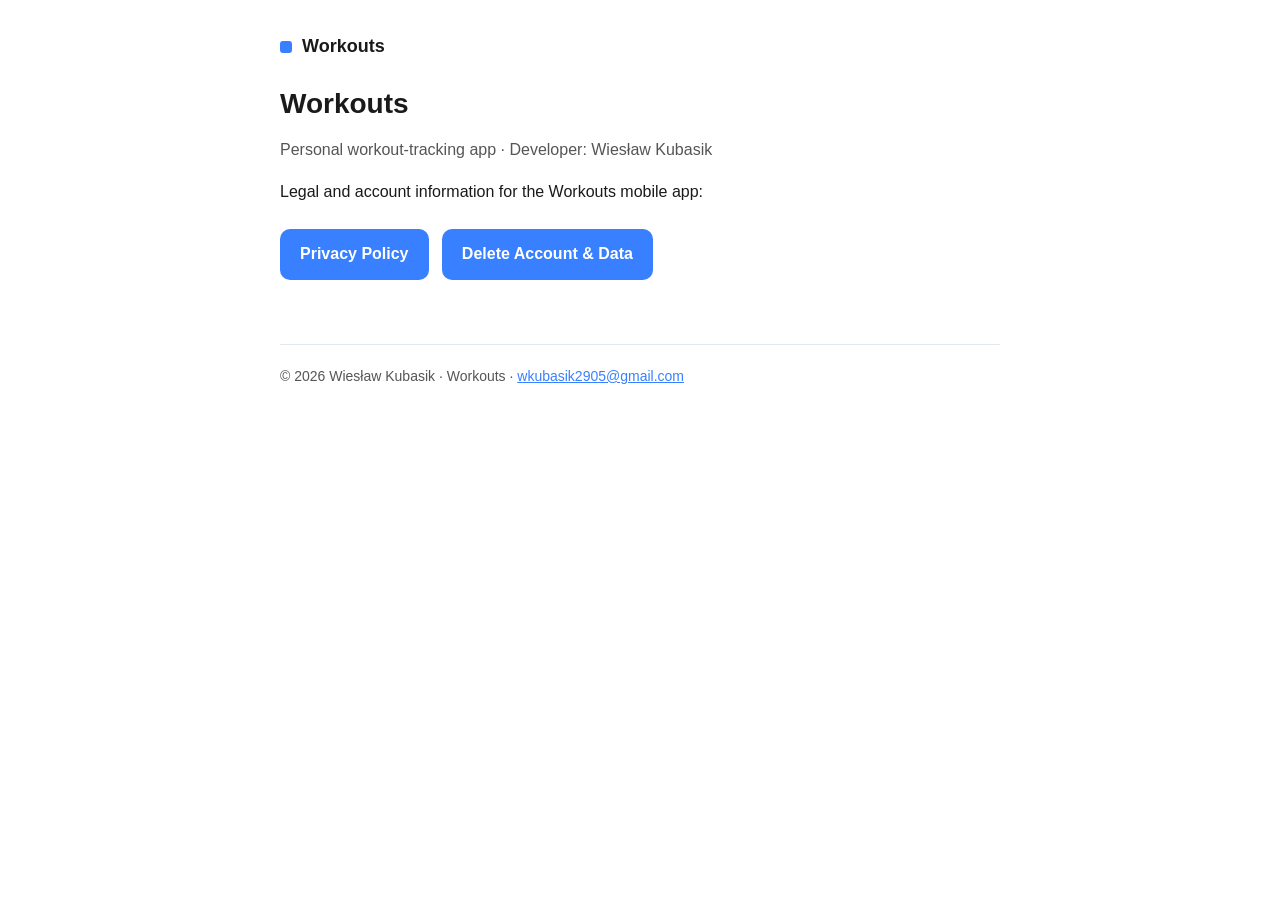
==== index.html @ 95e95e94 "Add Workouts legal pages (privacy policy + account deletion)" ====
<!DOCTYPE html>
<html lang="en">
<head>
  <meta charset="utf-8">
  <meta name="viewport" content="width=device-width, initial-scale=1">
  <title>Workouts — Legal</title>
  <link rel="stylesheet" href="styles.css">
</head>
<body>
<div class="wrap">
  <header class="top">
    <a class="brand" href="index.html"><span class="dot"></span>Workouts</a>
  </header>
  <h1>Workouts</h1>
  <p class="muted">Personal workout-tracking app · Developer: Wiesław Kubasik</p>
  <p>Legal and account information for the Workouts mobile app:</p>
  <p>
    <a class="btn" href="privacy-policy.html">Privacy Policy</a>
    &nbsp;
    <a class="btn" href="delete-account.html">Delete Account &amp; Data</a>
  </p>
  <footer class="foot">
    <div>© 2026 Wiesław Kubasik · Workouts · <a href="mailto:wkubasik2905@gmail.com">wkubasik2905@gmail.com</a></div>
  </footer>
</div>
</body>
</html>
---- styles.css ----
:root {
  --brand: #3880ff;
  --text: #1a1a1a;
  --muted: #555;
  --bg: #ffffff;
  --card: #f6f8fc;
  --border: #e2e8f0;
  --max: 760px;
}

@media (prefers-color-scheme: dark) {
  :root {
    --text: #e8eaed;
    --muted: #a0a6ad;
    --bg: #17181c;
    --card: #202228;
    --border: #2c2f36;
  }
}

* { box-sizing: border-box; }

html { -webkit-text-size-adjust: 100%; }

body {
  margin: 0;
  padding: 0;
  font-family: -apple-system, BlinkMacSystemFont, "Segoe UI", Roboto, Helvetica, Arial, sans-serif;
  line-height: 1.65;
  color: var(--text);
  background: var(--bg);
}

.wrap {
  max-width: var(--max);
  margin: 0 auto;
  padding: 32px 20px 80px;
}

header.top {
  display: flex;
  align-items: center;
  justify-content: space-between;
  gap: 12px;
  flex-wrap: wrap;
  margin-bottom: 8px;
}

.brand {
  display: flex;
  align-items: center;
  gap: 10px;
  font-weight: 700;
  font-size: 18px;
  color: var(--text);
  text-decoration: none;
}

.brand .dot {
  width: 12px;
  height: 12px;
  border-radius: 3px;
  background: var(--brand);
  display: inline-block;
}

.lang-toggle {
  display: inline-flex;
  border: 1px solid var(--border);
  border-radius: 999px;
  overflow: hidden;
}

.lang-toggle button {
  border: 0;
  background: transparent;
  color: var(--muted);
  padding: 6px 14px;
  font-size: 14px;
  font-weight: 600;
  cursor: pointer;
}

.lang-toggle button.active {
  background: var(--brand);
  color: #fff;
}

h1 { font-size: 28px; line-height: 1.25; margin: 24px 0 4px; }
h2 { font-size: 20px; margin: 34px 0 8px; }
h3 { font-size: 16px; margin: 22px 0 6px; }

p, li { color: var(--text); }
.muted { color: var(--muted); }

.updated {
  color: var(--muted);
  font-size: 14px;
  margin-top: 0;
}

a { color: var(--brand); }

ul { padding-left: 22px; }
li { margin: 6px 0; }

.card {
  background: var(--card);
  border: 1px solid var(--border);
  border-radius: 12px;
  padding: 16px 18px;
  margin: 18px 0;
}

.steps {
  counter-reset: step;
  list-style: none;
  padding-left: 0;
}
.steps li {
  position: relative;
  padding-left: 40px;
  margin: 14px 0;
}
.steps li::before {
  counter-increment: step;
  content: counter(step);
  position: absolute;
  left: 0;
  top: 0;
  width: 26px;
  height: 26px;
  border-radius: 50%;
  background: var(--brand);
  color: #fff;
  font-weight: 700;
  font-size: 14px;
  display: flex;
  align-items: center;
  justify-content: center;
}

footer.foot {
  margin-top: 56px;
  padding-top: 20px;
  border-top: 1px solid var(--border);
  color: var(--muted);
  font-size: 14px;
}
footer.foot a { margin-right: 16px; }

.hidden { display: none !important; }

.btn {
  display: inline-block;
  background: var(--brand);
  color: #fff;
  text-decoration: none;
  padding: 12px 20px;
  border-radius: 10px;
  font-weight: 600;
  margin: 8px 0;
}
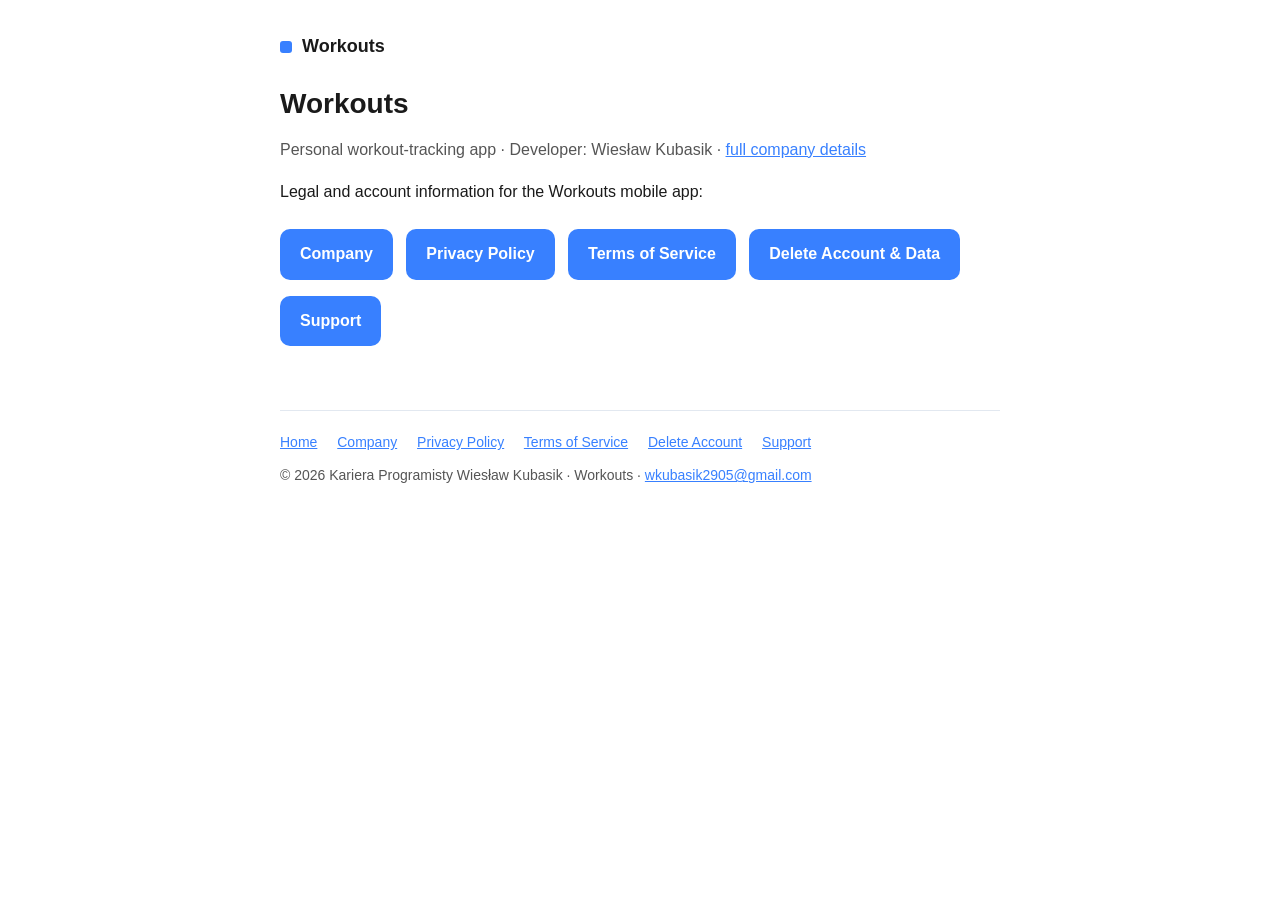
==== commit 7d62a9ea: "Add company/ownership, terms of service, and support pages Adds the legal-entity details (JDG busine" ====
--- a/index.html
+++ b/index.html
@@ -12,15 +12,28 @@
     <a class="brand" href="index.html"><span class="dot"></span>Workouts</a>
   </header>
   <h1>Workouts</h1>
-  <p class="muted">Personal workout-tracking app · Developer: Wiesław Kubasik</p>
+  <p class="muted">Personal workout-tracking app · Developer: Wiesław Kubasik ·
+    <a href="company.html">full company details</a></p>
   <p>Legal and account information for the Workouts mobile app:</p>
   <p>
+    <a class="btn" href="company.html">Company</a>
+    &nbsp;
     <a class="btn" href="privacy-policy.html">Privacy Policy</a>
     &nbsp;
+    <a class="btn" href="terms-of-service.html">Terms of Service</a>
+    &nbsp;
     <a class="btn" href="delete-account.html">Delete Account &amp; Data</a>
+    &nbsp;
+    <a class="btn" href="support.html">Support</a>
   </p>
   <footer class="foot">
-    <div>© 2026 Wiesław Kubasik · Workouts · <a href="mailto:wkubasik2905@gmail.com">wkubasik2905@gmail.com</a></div>
+    <a href="index.html">Home</a>
+    <a href="company.html">Company</a>
+    <a href="privacy-policy.html">Privacy Policy</a>
+    <a href="terms-of-service.html">Terms of Service</a>
+    <a href="delete-account.html">Delete Account</a>
+    <a href="support.html">Support</a>
+    <div style="margin-top:10px">© 2026 Kariera Programisty Wiesław Kubasik · Workouts · <a href="mailto:wkubasik2905@gmail.com">wkubasik2905@gmail.com</a></div>
   </footer>
 </div>
 </body>
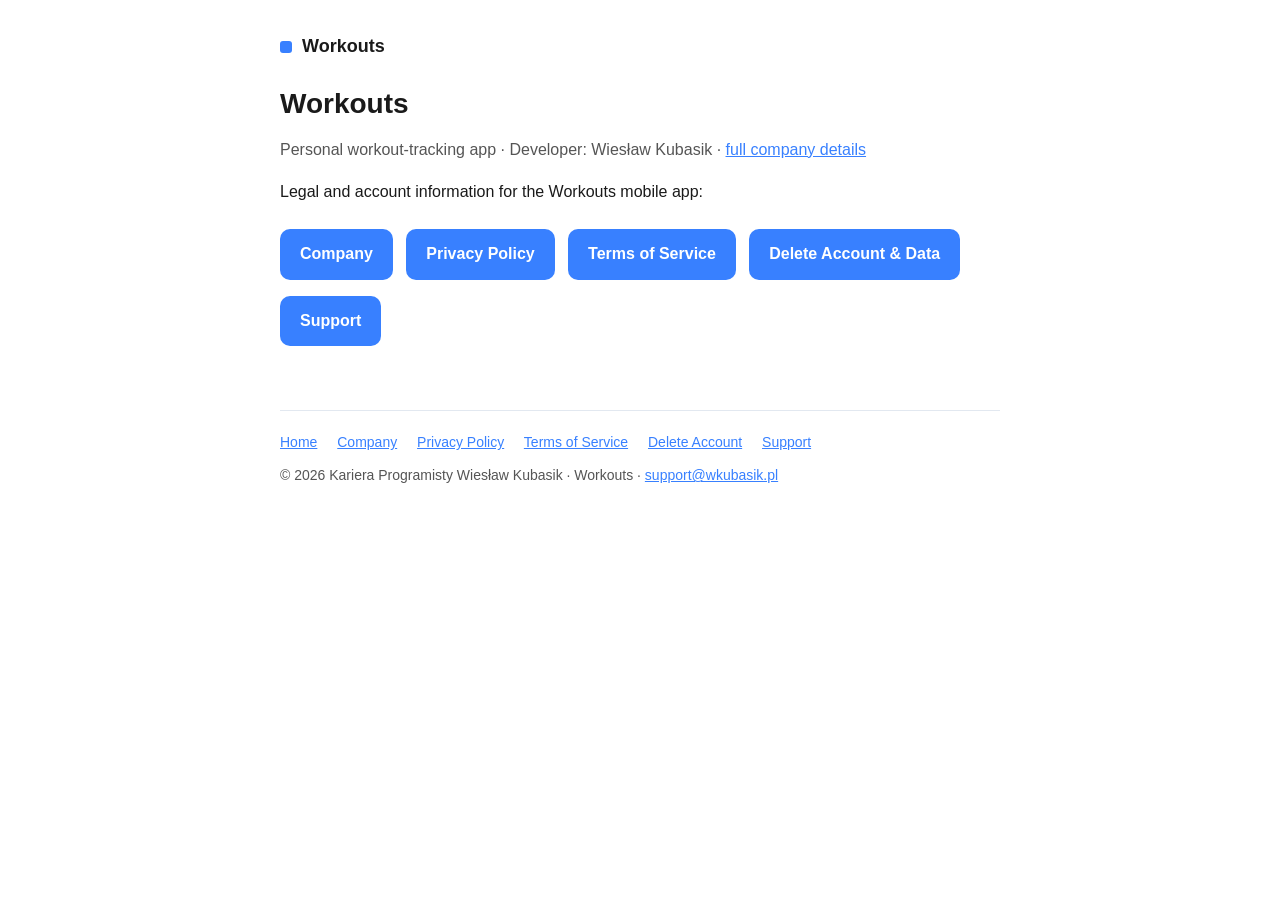
==== commit d463f37f: "update to new email" ====
--- a/index.html
+++ b/index.html
@@ -33,7 +33,7 @@
     <a href="terms-of-service.html">Terms of Service</a>
     <a href="delete-account.html">Delete Account</a>
     <a href="support.html">Support</a>
-    <div style="margin-top:10px">© 2026 Kariera Programisty Wiesław Kubasik · Workouts · <a href="mailto:wkubasik2905@gmail.com">wkubasik2905@gmail.com</a></div>
+    <div style="margin-top:10px">© 2026 Kariera Programisty Wiesław Kubasik · Workouts · <a href="mailto:support@wkubasik.pl">support@wkubasik.pl</a></div>
   </footer>
 </div>
 </body>
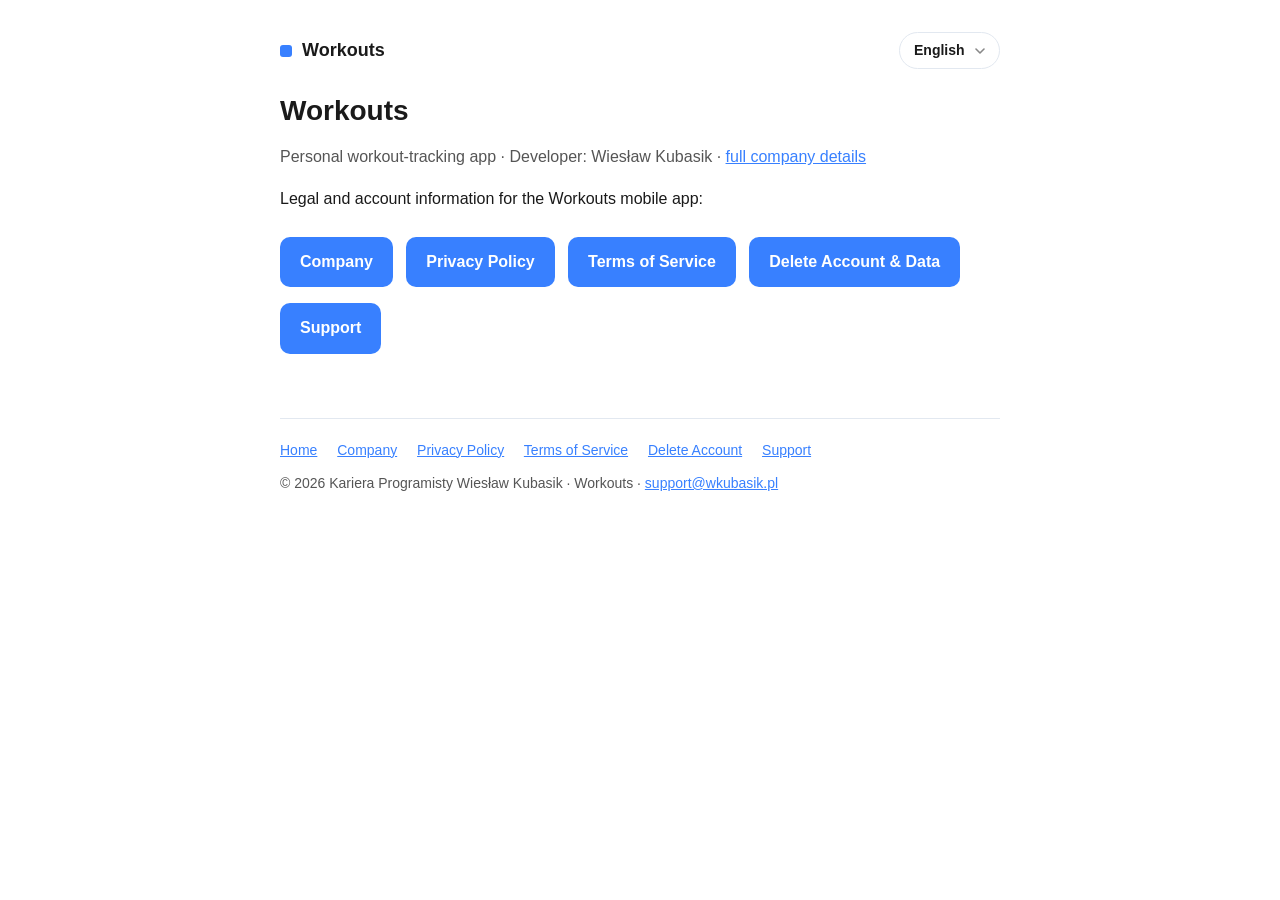
==== commit 4d67582c: "Legal site: one script for its languages, and English for any other (LANG-21) The five inline EN/PL " ====
--- a/index.html
+++ b/index.html
@@ -5,36 +5,67 @@
   <meta name="viewport" content="width=device-width, initial-scale=1">
   <title>Workouts — Legal</title>
   <link rel="stylesheet" href="styles.css">
+  <!-- alternates: the published languages, written by node tools/check-site.mjs --fix -->
+  <link rel="alternate" hreflang="en" href="https://wkubasik.pl/?lang=en">
+  <link rel="alternate" hreflang="pl" href="https://wkubasik.pl/?lang=pl">
+  <link rel="alternate" hreflang="x-default" href="https://wkubasik.pl/">
+  <!-- /alternates -->
 </head>
 <body>
 <div class="wrap">
   <header class="top">
     <a class="brand" href="index.html"><span class="dot"></span>Workouts</a>
+    <div class="lang-menu" hidden></div>
   </header>
-  <h1>Workouts</h1>
-  <p class="muted">Personal workout-tracking app · Developer: Wiesław Kubasik ·
-    <a href="company.html">full company details</a></p>
-  <p>Legal and account information for the Workouts mobile app:</p>
-  <p>
-    <a class="btn" href="company.html">Company</a>
-    &nbsp;
-    <a class="btn" href="privacy-policy.html">Privacy Policy</a>
-    &nbsp;
-    <a class="btn" href="terms-of-service.html">Terms of Service</a>
-    &nbsp;
-    <a class="btn" href="delete-account.html">Delete Account &amp; Data</a>
-    &nbsp;
-    <a class="btn" href="support.html">Support</a>
-  </p>
+  <!-- ==================== ENGLISH ==================== -->
+  <section class="lang" lang="en" data-title="Workouts — Legal">
+    <h1>Workouts</h1>
+    <p class="muted">Personal workout-tracking app · Developer: Wiesław Kubasik ·
+      <a href="company.html">full company details</a></p>
+    <p>Legal and account information for the Workouts mobile app:</p>
+    <p>
+      <a class="btn" href="company.html">Company</a>
+      &nbsp;
+      <a class="btn" href="privacy-policy.html">Privacy Policy</a>
+      &nbsp;
+      <a class="btn" href="terms-of-service.html">Terms of Service</a>
+      &nbsp;
+      <a class="btn" href="delete-account.html">Delete Account &amp; Data</a>
+      &nbsp;
+      <a class="btn" href="support.html">Support</a>
+    </p>
+  </section>
+
+  <!-- ==================== POLISH ==================== -->
+  <section class="lang hidden" lang="pl" data-title="Workouts — Informacje prawne">
+    <h1>Workouts</h1>
+    <p class="muted">Aplikacja do śledzenia własnych treningów · Deweloper: Wiesław Kubasik ·
+      <a href="company.html">pełne dane firmy</a></p>
+    <p>Informacje prawne i dotyczące konta w aplikacji mobilnej Workouts:</p>
+    <p>
+      <a class="btn" href="company.html">Firma</a>
+      &nbsp;
+      <a class="btn" href="privacy-policy.html">Polityka prywatności</a>
+      &nbsp;
+      <a class="btn" href="terms-of-service.html">Regulamin</a>
+      &nbsp;
+      <a class="btn" href="delete-account.html">Usuwanie konta i danych</a>
+      &nbsp;
+      <a class="btn" href="support.html">Pomoc</a>
+    </p>
+  </section>
+
   <footer class="foot">
-    <a href="index.html">Home</a>
-    <a href="company.html">Company</a>
-    <a href="privacy-policy.html">Privacy Policy</a>
-    <a href="terms-of-service.html">Terms of Service</a>
-    <a href="delete-account.html">Delete Account</a>
-    <a href="support.html">Support</a>
+    <a href="index.html" data-word="home">Home</a>
+    <a href="company.html" data-word="company">Company</a>
+    <a href="privacy-policy.html" data-word="privacy">Privacy Policy</a>
+    <a href="terms-of-service.html" data-word="terms">Terms of Service</a>
+    <a href="delete-account.html" data-word="delete">Delete Account</a>
+    <a href="support.html" data-word="support">Support</a>
     <div style="margin-top:10px">© 2026 Kariera Programisty Wiesław Kubasik · Workouts · <a href="mailto:support@wkubasik.pl">support@wkubasik.pl</a></div>
   </footer>
 </div>
+
+<script src="lang.js"></script>
 </body>
 </html>
--- a/styles.css
+++ b/styles.css
@@ -64,29 +64,43 @@
   display: inline-block;
 }
 
-.lang-toggle {
-  display: inline-flex;
+/* The language menu (lang.js): each language by its own name. Drawn by the script, so absent without it. */
+.lang-menu select {
+  appearance: none;
+  -webkit-appearance: none;
   border: 1px solid var(--border);
   border-radius: 999px;
-  overflow: hidden;
-}
-
-.lang-toggle button {
-  border: 0;
-  background: transparent;
-  color: var(--muted);
-  padding: 6px 14px;
+  background: transparent url("data:image/svg+xml,%3Csvg xmlns='http://www.w3.org/2000/svg' width='10' height='6' viewBox='0 0 10 6'%3E%3Cpath d='M1 1l4 4 4-4' fill='none' stroke='%23888' stroke-width='1.6' stroke-linecap='round' stroke-linejoin='round'/%3E%3C/svg%3E") no-repeat right 14px center;
+  color: var(--text);
+  font: inherit;
   font-size: 14px;
   font-weight: 600;
+  padding: 6px 34px 6px 14px;
+  min-height: 34px;
+  max-width: 100%;
   cursor: pointer;
 }
 
-.lang-toggle button.active {
-  background: var(--brand);
-  color: #fff;
+.lang-menu select:focus-visible {
+  outline: 2px solid var(--brand);
+  outline-offset: 2px;
+}
+
+.lang-menu option {
+  color: #1a1a1a;
+  background: #fff;
+}
+
+/* A translation not yet reviewed by its lawyer (lang.js, `draft`). */
+.draft-notice {
+  border-color: #e0a800;
+  font-size: 15px;
 }
 
 h1 { font-size: 28px; line-height: 1.25; margin: 24px 0 4px; }
+/* A longer language's word must not push a phone's page sideways: headings hyphenate in the section's language. */
+h1, h2, h3 { hyphens: auto; -webkit-hyphens: auto; }
+body { overflow-wrap: break-word; }
 h2 { font-size: 20px; margin: 34px 0 8px; }
 h3 { font-size: 16px; margin: 22px 0 6px; }
 
@@ -110,6 +124,15 @@
   border-radius: 12px;
   padding: 16px 18px;
   margin: 18px 0;
+}
+
+.table { overflow-x: auto; }
+table { width: 100%; border-collapse: collapse; font-size: 15px; margin: 8px 0 16px; }
+th, td {
+  text-align: left;
+  vertical-align: top;
+  padding: 8px 12px 8px 0;
+  border-bottom: 1px solid var(--border);
 }
 
 .steps {
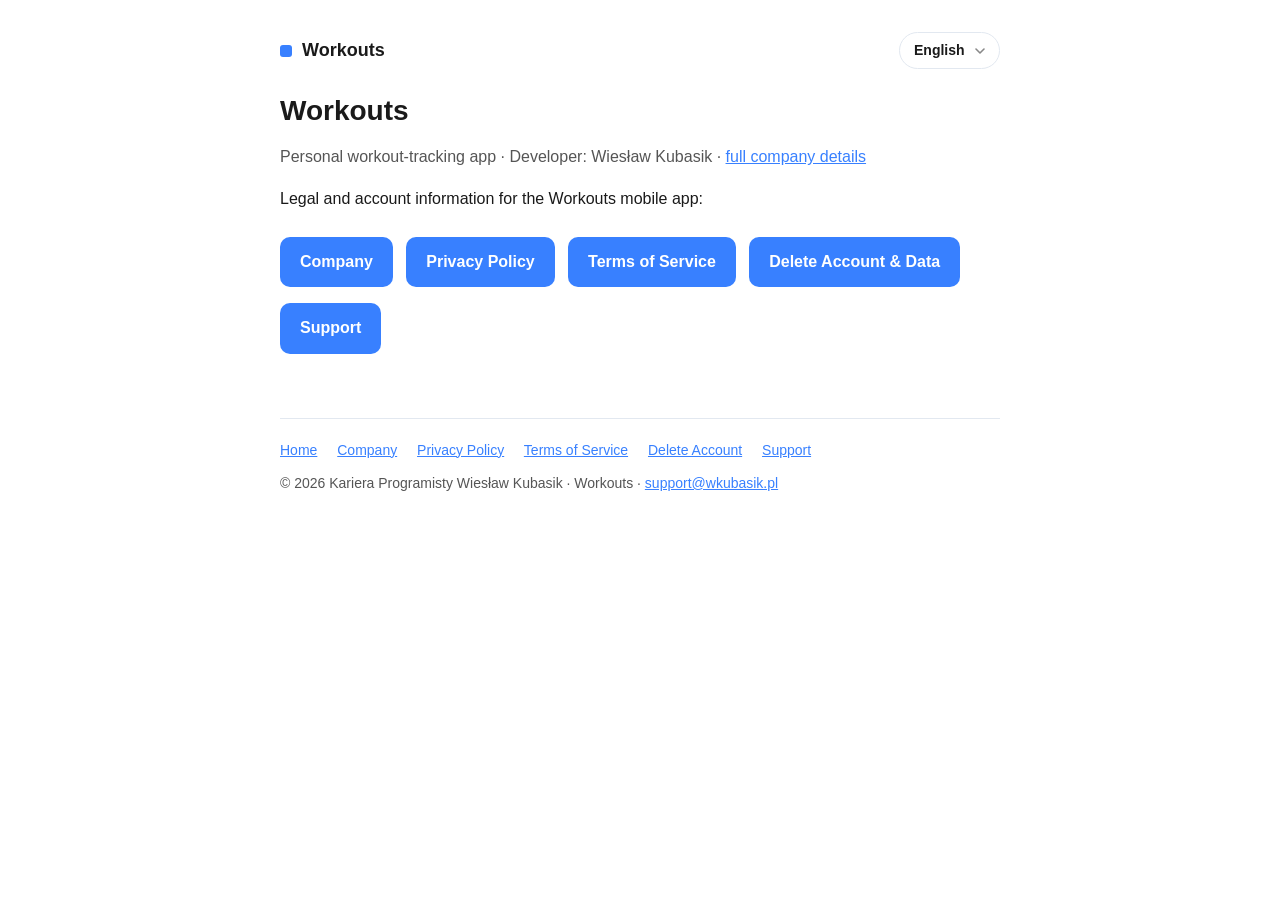
==== commit 82c84298: "Legal site: every page in six more languages, as drafts for their lawyers (LANG-21) German, Spanish " ====
--- a/index.html
+++ b/index.html
@@ -55,6 +55,120 @@
     </p>
   </section>
 
+  <!-- ==================== GERMAN ==================== -->
+  <section class="lang hidden" lang="de" data-title="Workouts — Rechtliches">
+    <h1>Workouts</h1>
+    <p class="muted">App zum Erfassen deines Trainings · Entwickler: Wiesław Kubasik ·
+      <a href="company.html">alle Angaben zum Unternehmen</a></p>
+    <p>Rechtliches und Informationen zum Konto für die mobile App Workouts:</p>
+    <p>
+      <a class="btn" href="company.html">Unternehmen</a>
+      &nbsp;
+      <a class="btn" href="privacy-policy.html">Datenschutzerklärung</a>
+      &nbsp;
+      <a class="btn" href="terms-of-service.html">Nutzungsbedingungen</a>
+      &nbsp;
+      <a class="btn" href="delete-account.html">Konto und Daten löschen</a>
+      &nbsp;
+      <a class="btn" href="support.html">Support</a>
+    </p>
+  </section>
+
+  <!-- ==================== SPANISH (LATIN AMERICA) ==================== -->
+  <section class="lang hidden" lang="es-419" data-title="Workouts — Información legal">
+    <h1>Workouts</h1>
+    <p class="muted">App personal de registro de entrenamientos · Desarrollador: Wiesław Kubasik ·
+      <a href="company.html">datos completos de la empresa</a></p>
+    <p>Información legal y sobre la cuenta de la app móvil Workouts:</p>
+    <p>
+      <a class="btn" href="company.html">Empresa</a>
+      &nbsp;
+      <a class="btn" href="privacy-policy.html">Política de privacidad</a>
+      &nbsp;
+      <a class="btn" href="terms-of-service.html">Términos de uso</a>
+      &nbsp;
+      <a class="btn" href="delete-account.html">Eliminar cuenta y datos</a>
+      &nbsp;
+      <a class="btn" href="support.html">Soporte</a>
+    </p>
+  </section>
+
+  <!-- ==================== FRENCH ==================== -->
+  <section class="lang hidden" lang="fr" data-title="Workouts — Informations juridiques">
+    <h1>Workouts</h1>
+    <p class="muted">Application de suivi d’entraînement personnel · Développeur : Wiesław Kubasik ·
+      <a href="company.html">toutes les informations sur l’entreprise</a></p>
+    <p>Informations juridiques et informations sur le compte pour l’application mobile Workouts :</p>
+    <p>
+      <a class="btn" href="company.html">Entreprise</a>
+      &nbsp;
+      <a class="btn" href="privacy-policy.html">Politique de confidentialité</a>
+      &nbsp;
+      <a class="btn" href="terms-of-service.html">Conditions d’utilisation</a>
+      &nbsp;
+      <a class="btn" href="delete-account.html">Supprimer le compte et les données</a>
+      &nbsp;
+      <a class="btn" href="support.html">Assistance</a>
+    </p>
+  </section>
+
+  <!-- ==================== ITALIAN ==================== -->
+  <section class="lang hidden" lang="it" data-title="Workouts — Informazioni legali">
+    <h1>Workouts</h1>
+    <p class="muted">App personale per tenere traccia degli allenamenti · Sviluppatore: Wiesław Kubasik ·
+      <a href="company.html">tutti i dati dell’azienda</a></p>
+    <p>Informazioni legali e sull’account per l’app mobile Workouts:</p>
+    <p>
+      <a class="btn" href="company.html">Azienda</a>
+      &nbsp;
+      <a class="btn" href="privacy-policy.html">Informativa sulla privacy</a>
+      &nbsp;
+      <a class="btn" href="terms-of-service.html">Termini di utilizzo</a>
+      &nbsp;
+      <a class="btn" href="delete-account.html">Elimina account e dati</a>
+      &nbsp;
+      <a class="btn" href="support.html">Assistenza</a>
+    </p>
+  </section>
+
+  <!-- ==================== PORTUGUESE (BRAZIL) ==================== -->
+  <section class="lang hidden" lang="pt-BR" data-title="Workouts — Informações legais">
+    <h1>Workouts</h1>
+    <p class="muted">Aplicativo pessoal de acompanhamento de treinos · Desenvolvedor: Wiesław Kubasik ·
+      <a href="company.html">dados completos da empresa</a></p>
+    <p>Informações legais e sobre a conta do aplicativo para celular Workouts:</p>
+    <p>
+      <a class="btn" href="company.html">Empresa</a>
+      &nbsp;
+      <a class="btn" href="privacy-policy.html">Política de privacidade</a>
+      &nbsp;
+      <a class="btn" href="terms-of-service.html">Termos de uso</a>
+      &nbsp;
+      <a class="btn" href="delete-account.html">Excluir conta e dados</a>
+      &nbsp;
+      <a class="btn" href="support.html">Suporte</a>
+    </p>
+  </section>
+
+  <!-- ==================== UKRAINIAN ==================== -->
+  <section class="lang hidden" lang="uk" data-title="Workouts — Правова інформація">
+    <h1>Workouts</h1>
+    <p class="muted">Застосунок для відстеження особистих тренувань · Розробник: Wiesław Kubasik ·
+      <a href="company.html">повні відомості про компанію</a></p>
+    <p>Правова інформація та відомості про обліковий запис для мобільного застосунку Workouts:</p>
+    <p>
+      <a class="btn" href="company.html">Компанія</a>
+      &nbsp;
+      <a class="btn" href="privacy-policy.html">Політика конфіденційності</a>
+      &nbsp;
+      <a class="btn" href="terms-of-service.html">Умови використання</a>
+      &nbsp;
+      <a class="btn" href="delete-account.html">Видалення облікового запису й даних</a>
+      &nbsp;
+      <a class="btn" href="support.html">Підтримка</a>
+    </p>
+  </section>
+
   <footer class="foot">
     <a href="index.html" data-word="home">Home</a>
     <a href="company.html" data-word="company">Company</a>
--- a/styles.css
+++ b/styles.css
@@ -92,7 +92,7 @@
 }
 
 /* A translation not yet reviewed by its lawyer (lang.js, `draft`). */
-.draft-notice {
+.card.draft-notice {
   border-color: #e0a800;
   font-size: 15px;
 }
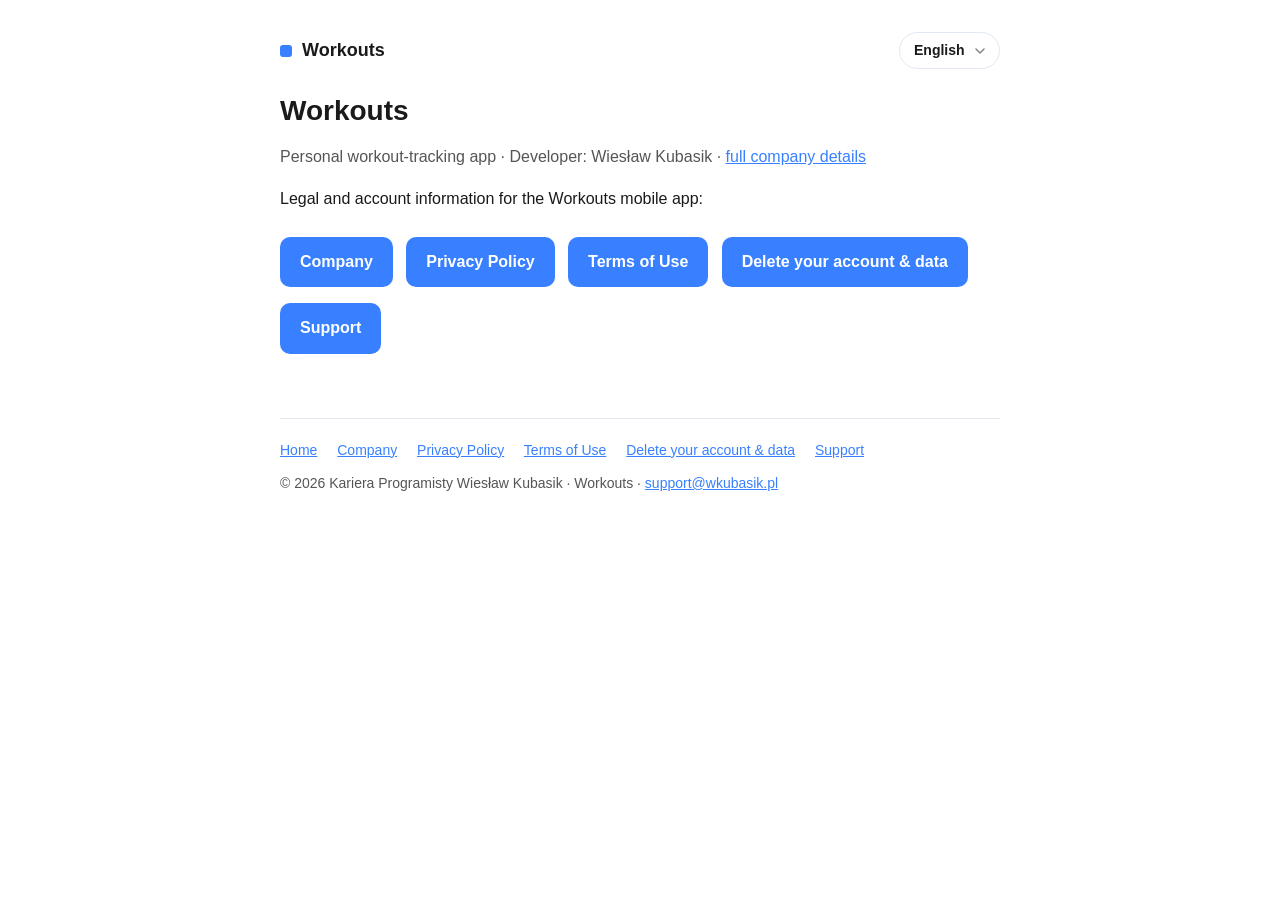
==== commit 79efb8f6: "Legal site: what the English and Polish said wrong, in every language (LANG-44) What LANG-21's six d" ====
--- a/index.html
+++ b/index.html
@@ -28,9 +28,9 @@
       &nbsp;
       <a class="btn" href="privacy-policy.html">Privacy Policy</a>
       &nbsp;
-      <a class="btn" href="terms-of-service.html">Terms of Service</a>
+      <a class="btn" href="terms-of-service.html">Terms of Use</a>
       &nbsp;
-      <a class="btn" href="delete-account.html">Delete Account &amp; Data</a>
+      <a class="btn" href="delete-account.html">Delete your account &amp; data</a>
       &nbsp;
       <a class="btn" href="support.html">Support</a>
     </p>
@@ -49,7 +49,7 @@
       &nbsp;
       <a class="btn" href="terms-of-service.html">Regulamin</a>
       &nbsp;
-      <a class="btn" href="delete-account.html">Usuwanie konta i danych</a>
+      <a class="btn" href="delete-account.html">Usuń swoje konto i dane</a>
       &nbsp;
       <a class="btn" href="support.html">Pomoc</a>
     </p>
@@ -68,7 +68,7 @@
       &nbsp;
       <a class="btn" href="terms-of-service.html">Nutzungsbedingungen</a>
       &nbsp;
-      <a class="btn" href="delete-account.html">Konto und Daten löschen</a>
+      <a class="btn" href="delete-account.html">Dein Konto und deine Daten löschen</a>
       &nbsp;
       <a class="btn" href="support.html">Support</a>
     </p>
@@ -87,7 +87,7 @@
       &nbsp;
       <a class="btn" href="terms-of-service.html">Términos de uso</a>
       &nbsp;
-      <a class="btn" href="delete-account.html">Eliminar cuenta y datos</a>
+      <a class="btn" href="delete-account.html">Eliminar tu cuenta y tus datos</a>
       &nbsp;
       <a class="btn" href="support.html">Soporte</a>
     </p>
@@ -106,7 +106,7 @@
       &nbsp;
       <a class="btn" href="terms-of-service.html">Conditions d’utilisation</a>
       &nbsp;
-      <a class="btn" href="delete-account.html">Supprimer le compte et les données</a>
+      <a class="btn" href="delete-account.html">Supprimer ton compte et tes données</a>
       &nbsp;
       <a class="btn" href="support.html">Assistance</a>
     </p>
@@ -125,7 +125,7 @@
       &nbsp;
       <a class="btn" href="terms-of-service.html">Termini di utilizzo</a>
       &nbsp;
-      <a class="btn" href="delete-account.html">Elimina account e dati</a>
+      <a class="btn" href="delete-account.html">Elimina il tuo account e i tuoi dati</a>
       &nbsp;
       <a class="btn" href="support.html">Assistenza</a>
     </p>
@@ -144,7 +144,7 @@
       &nbsp;
       <a class="btn" href="terms-of-service.html">Termos de uso</a>
       &nbsp;
-      <a class="btn" href="delete-account.html">Excluir conta e dados</a>
+      <a class="btn" href="delete-account.html">Excluir sua conta e seus dados</a>
       &nbsp;
       <a class="btn" href="support.html">Suporte</a>
     </p>
@@ -173,8 +173,8 @@
     <a href="index.html" data-word="home">Home</a>
     <a href="company.html" data-word="company">Company</a>
     <a href="privacy-policy.html" data-word="privacy">Privacy Policy</a>
-    <a href="terms-of-service.html" data-word="terms">Terms of Service</a>
-    <a href="delete-account.html" data-word="delete">Delete Account</a>
+    <a href="terms-of-service.html" data-word="terms">Terms of Use</a>
+    <a href="delete-account.html" data-word="delete">Delete your account &amp; data</a>
     <a href="support.html" data-word="support">Support</a>
     <div style="margin-top:10px">© 2026 Kariera Programisty Wiesław Kubasik · Workouts · <a href="mailto:support@wkubasik.pl">support@wkubasik.pl</a></div>
   </footer>
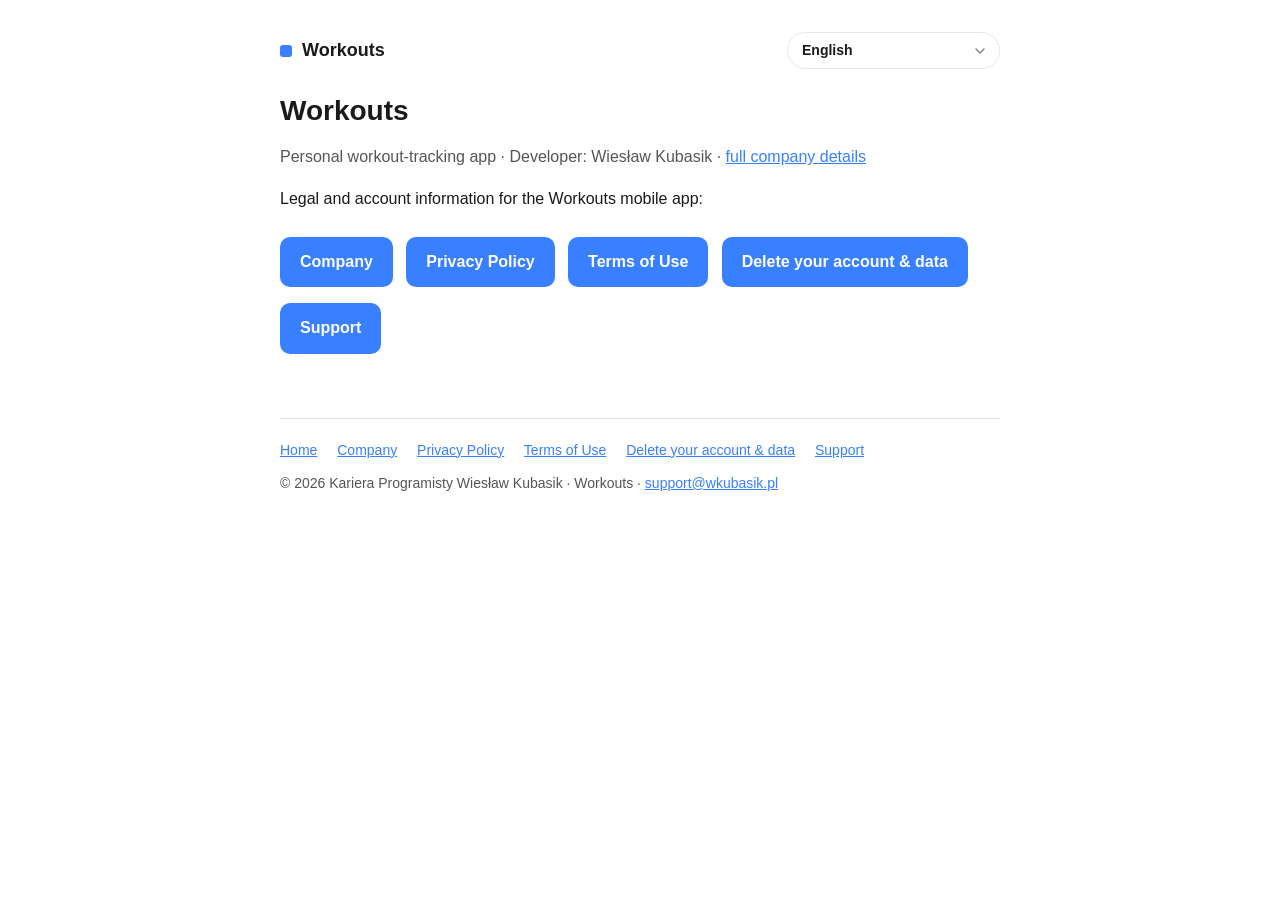
==== commit 8236c702: "Legal site: the Apple Watch, and six languages published (LANG-43, LANG-D10) The iPhone app has carr" ====
--- a/index.html
+++ b/index.html
@@ -8,6 +8,12 @@
   <!-- alternates: the published languages, written by node tools/check-site.mjs --fix -->
   <link rel="alternate" hreflang="en" href="https://wkubasik.pl/?lang=en">
   <link rel="alternate" hreflang="pl" href="https://wkubasik.pl/?lang=pl">
+  <link rel="alternate" hreflang="de" href="https://wkubasik.pl/?lang=de">
+  <link rel="alternate" hreflang="es-419" href="https://wkubasik.pl/?lang=es-419">
+  <link rel="alternate" hreflang="fr" href="https://wkubasik.pl/?lang=fr">
+  <link rel="alternate" hreflang="it" href="https://wkubasik.pl/?lang=it">
+  <link rel="alternate" hreflang="pt-BR" href="https://wkubasik.pl/?lang=pt-BR">
+  <link rel="alternate" hreflang="uk" href="https://wkubasik.pl/?lang=uk">
   <link rel="alternate" hreflang="x-default" href="https://wkubasik.pl/">
   <!-- /alternates -->
 </head>
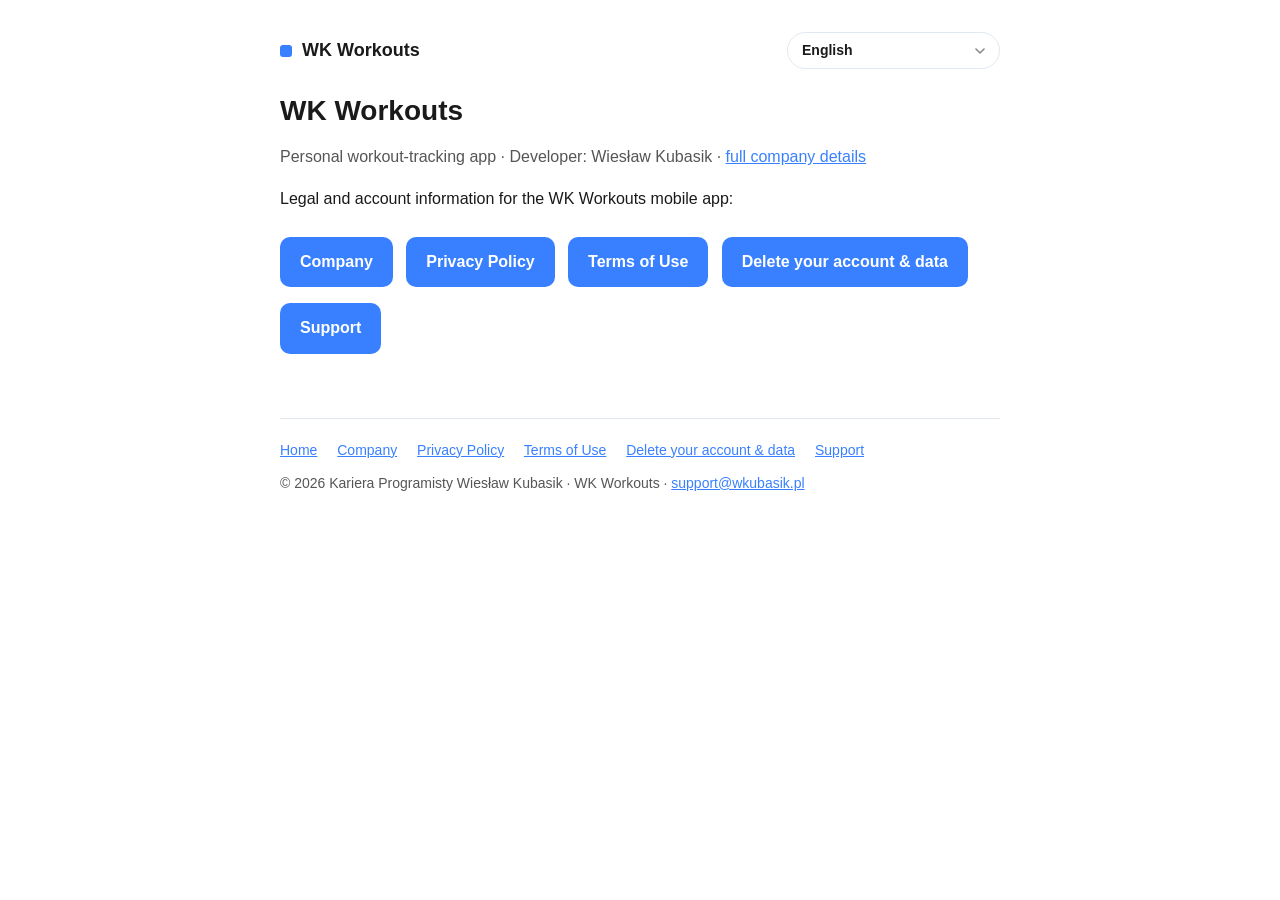
==== commit 57a43784: "Legal site: the new name, WK Workouts, on every page in every language (DES-15) Every mention of the" ====
--- a/index.html
+++ b/index.html
@@ -3,7 +3,7 @@
 <head>
   <meta charset="utf-8">
   <meta name="viewport" content="width=device-width, initial-scale=1">
-  <title>Workouts — Legal</title>
+  <title>WK Workouts — Legal</title>
   <link rel="stylesheet" href="styles.css">
   <!-- alternates: the published languages, written by node tools/check-site.mjs --fix -->
   <link rel="alternate" hreflang="en" href="https://wkubasik.pl/?lang=en">
@@ -20,15 +20,15 @@
 <body>
 <div class="wrap">
   <header class="top">
-    <a class="brand" href="index.html"><span class="dot"></span>Workouts</a>
+    <a class="brand" href="index.html"><span class="dot"></span>WK Workouts</a>
     <div class="lang-menu" hidden></div>
   </header>
   <!-- ==================== ENGLISH ==================== -->
-  <section class="lang" lang="en" data-title="Workouts — Legal">
-    <h1>Workouts</h1>
+  <section class="lang" lang="en" data-title="WK Workouts — Legal">
+    <h1>WK Workouts</h1>
     <p class="muted">Personal workout-tracking app · Developer: Wiesław Kubasik ·
       <a href="company.html">full company details</a></p>
-    <p>Legal and account information for the Workouts mobile app:</p>
+    <p>Legal and account information for the WK Workouts mobile app:</p>
     <p>
       <a class="btn" href="company.html">Company</a>
       &nbsp;
@@ -43,11 +43,11 @@
   </section>
 
   <!-- ==================== POLISH ==================== -->
-  <section class="lang hidden" lang="pl" data-title="Workouts — Informacje prawne">
-    <h1>Workouts</h1>
+  <section class="lang hidden" lang="pl" data-title="WK Workouts — Informacje prawne">
+    <h1>WK Workouts</h1>
     <p class="muted">Aplikacja do śledzenia własnych treningów · Deweloper: Wiesław Kubasik ·
       <a href="company.html">pełne dane firmy</a></p>
-    <p>Informacje prawne i dotyczące konta w aplikacji mobilnej Workouts:</p>
+    <p>Informacje prawne i dotyczące konta w aplikacji mobilnej WK Workouts:</p>
     <p>
       <a class="btn" href="company.html">Firma</a>
       &nbsp;
@@ -62,11 +62,11 @@
   </section>
 
   <!-- ==================== GERMAN ==================== -->
-  <section class="lang hidden" lang="de" data-title="Workouts — Rechtliches">
-    <h1>Workouts</h1>
+  <section class="lang hidden" lang="de" data-title="WK Workouts — Rechtliches">
+    <h1>WK Workouts</h1>
     <p class="muted">App zum Erfassen deines Trainings · Entwickler: Wiesław Kubasik ·
       <a href="company.html">alle Angaben zum Unternehmen</a></p>
-    <p>Rechtliches und Informationen zum Konto für die mobile App Workouts:</p>
+    <p>Rechtliches und Informationen zum Konto für die mobile App WK Workouts:</p>
     <p>
       <a class="btn" href="company.html">Unternehmen</a>
       &nbsp;
@@ -81,11 +81,11 @@
   </section>
 
   <!-- ==================== SPANISH (LATIN AMERICA) ==================== -->
-  <section class="lang hidden" lang="es-419" data-title="Workouts — Información legal">
-    <h1>Workouts</h1>
+  <section class="lang hidden" lang="es-419" data-title="WK Workouts — Información legal">
+    <h1>WK Workouts</h1>
     <p class="muted">App personal de registro de entrenamientos · Desarrollador: Wiesław Kubasik ·
       <a href="company.html">datos completos de la empresa</a></p>
-    <p>Información legal y sobre la cuenta de la app móvil Workouts:</p>
+    <p>Información legal y sobre la cuenta de la app móvil WK Workouts:</p>
     <p>
       <a class="btn" href="company.html">Empresa</a>
       &nbsp;
@@ -100,11 +100,11 @@
   </section>
 
   <!-- ==================== FRENCH ==================== -->
-  <section class="lang hidden" lang="fr" data-title="Workouts — Informations juridiques">
-    <h1>Workouts</h1>
+  <section class="lang hidden" lang="fr" data-title="WK Workouts — Informations juridiques">
+    <h1>WK Workouts</h1>
     <p class="muted">Application de suivi d’entraînement personnel · Développeur : Wiesław Kubasik ·
       <a href="company.html">toutes les informations sur l’entreprise</a></p>
-    <p>Informations juridiques et informations sur le compte pour l’application mobile Workouts :</p>
+    <p>Informations juridiques et informations sur le compte pour l’application mobile WK Workouts :</p>
     <p>
       <a class="btn" href="company.html">Entreprise</a>
       &nbsp;
@@ -119,11 +119,11 @@
   </section>
 
   <!-- ==================== ITALIAN ==================== -->
-  <section class="lang hidden" lang="it" data-title="Workouts — Informazioni legali">
-    <h1>Workouts</h1>
+  <section class="lang hidden" lang="it" data-title="WK Workouts — Informazioni legali">
+    <h1>WK Workouts</h1>
     <p class="muted">App personale per tenere traccia degli allenamenti · Sviluppatore: Wiesław Kubasik ·
       <a href="company.html">tutti i dati dell’azienda</a></p>
-    <p>Informazioni legali e sull’account per l’app mobile Workouts:</p>
+    <p>Informazioni legali e sull’account per l’app mobile WK Workouts:</p>
     <p>
       <a class="btn" href="company.html">Azienda</a>
       &nbsp;
@@ -138,11 +138,11 @@
   </section>
 
   <!-- ==================== PORTUGUESE (BRAZIL) ==================== -->
-  <section class="lang hidden" lang="pt-BR" data-title="Workouts — Informações legais">
-    <h1>Workouts</h1>
+  <section class="lang hidden" lang="pt-BR" data-title="WK Workouts — Informações legais">
+    <h1>WK Workouts</h1>
     <p class="muted">Aplicativo pessoal de acompanhamento de treinos · Desenvolvedor: Wiesław Kubasik ·
       <a href="company.html">dados completos da empresa</a></p>
-    <p>Informações legais e sobre a conta do aplicativo para celular Workouts:</p>
+    <p>Informações legais e sobre a conta do aplicativo para celular WK Workouts:</p>
     <p>
       <a class="btn" href="company.html">Empresa</a>
       &nbsp;
@@ -157,11 +157,11 @@
   </section>
 
   <!-- ==================== UKRAINIAN ==================== -->
-  <section class="lang hidden" lang="uk" data-title="Workouts — Правова інформація">
-    <h1>Workouts</h1>
+  <section class="lang hidden" lang="uk" data-title="WK Workouts — Правова інформація">
+    <h1>WK Workouts</h1>
     <p class="muted">Застосунок для відстеження особистих тренувань · Розробник: Wiesław Kubasik ·
       <a href="company.html">повні відомості про компанію</a></p>
-    <p>Правова інформація та відомості про обліковий запис для мобільного застосунку Workouts:</p>
+    <p>Правова інформація та відомості про обліковий запис для мобільного застосунку WK Workouts:</p>
     <p>
       <a class="btn" href="company.html">Компанія</a>
       &nbsp;
@@ -182,7 +182,7 @@
     <a href="terms-of-service.html" data-word="terms">Terms of Use</a>
     <a href="delete-account.html" data-word="delete">Delete your account &amp; data</a>
     <a href="support.html" data-word="support">Support</a>
-    <div style="margin-top:10px">© 2026 Kariera Programisty Wiesław Kubasik · Workouts · <a href="mailto:support@wkubasik.pl">support@wkubasik.pl</a></div>
+    <div style="margin-top:10px">© 2026 Kariera Programisty Wiesław Kubasik · WK Workouts · <a href="mailto:support@wkubasik.pl">support@wkubasik.pl</a></div>
   </footer>
 </div>
 
